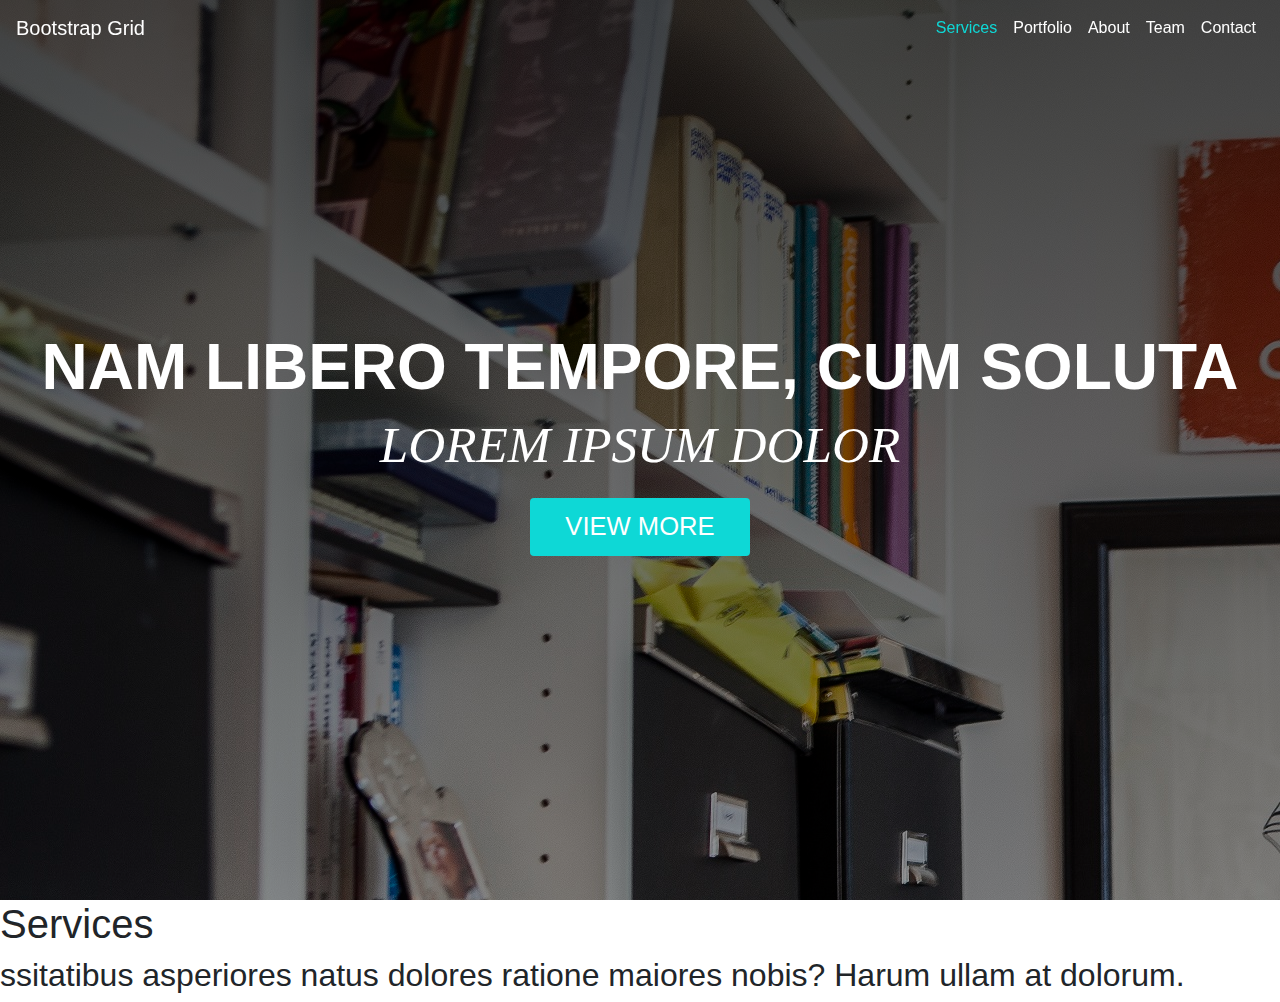
==== warsztaty/index.html @ 27e16728 "warsztaty" ====
<!doctype html>
<html lang="en">

<head>
    <title>warsztaty</title>
    <!-- Required meta tags -->
    <meta charset="utf-8">
    <meta name="viewport" content="width=device-width, initial-scale=1, shrink-to-fit=no">
    <!-- Bootstrap CSS -->
    <link rel="stylesheet" href="https://maxcdn.bootstrapcdn.com/bootstrap/4.0.0-beta.2/css/bootstrap.min.css">
    <link rel="stylesheet" href="https://use.fontawesome.com/releases/v5.7.2/css/all.css" integrity="sha384-fnmOCqbTlWIlj8LyTjo7mOUStjsKC4pOpQbqyi7RrhN7udi9RwhKkMHpvLbHG9Sr" crossorigin="anonymous">
    <link rel="stylesheet" href="css/style.css">
</head>

<body>
    <nav class="navbar navbar-expand-lg navbar-light fixed-top">
        <a class="navbar-brand" href="#">Bootstrap Grid</a>
        <button class="navbar-toggler" type="button" data-toggle="collapse" data-target="#navbarNavAltMarkup"
            aria-controls="navbarNavAltMarkup" aria-expanded="false" aria-label="Toggle navigation">
            <span class="navbar-toggler-icon"></span>
        </button>
        <div class="collapse navbar-collapse justify-content-end" id="navbarNavAltMarkup">
            <div class="navbar-nav">
                <a class="nav-item nav-link active" href="#">Services <span class="sr-only">(current)</span></a>
                <a class="nav-item nav-link" href="#">Portfolio</a>
                <a class="nav-item nav-link" href="#">About</a>
                <a class="nav-item nav-link " href="#">Team</a>
                <a class="nav-item nav-link " href="#">Contact</a>
            </div>
        </div>
    </nav>


    <!-- Bem (koncepcja), wbudowujemy modyfikatory -->
    <!--  <section class="articles"> 
            <div class="articles__item"></div>
            <div class="articles__item articles__item--decor"></div>
            <div class="articles__item"></div>
            <div class="articles__item"></div>
        </section>

         -->
<section class='page-section'>


    <header class='main-header text-center'>
        <div class="main-header__title-section text-uppercase">
            <h2>Nam libero tempore, cum soluta</h2>
            <h1>Lorem Ipsum Dolor</h1>
            <a href="" class="link-btn">View more</a>
        </div>
    </header>

    <section class='page-section'>
            <header class='section-title'>
                    <h1>Services</h1>
                    <h2>ssitatibus asperiores natus dolores ratione maiores nobis? Harum ullam at dolorum.</h2>

            </header>

    </section>



    <script src="https://code.jquery.com/jquery-3.2.1.slim.min.js"></script>
    <script src="https://cdnjs.cloudflare.com/ajax/libs/popper.js/1.12.3/umd/popper.min.js"></script>
    <script src="https://maxcdn.bootstrapcdn.com/bootstrap/4.0.0-beta.2/js/bootstrap.min.js"></script>
    <script src="js/main.js "></script>
</body>
---- warsztaty/css/style.css ----
:root {
    --font-base: 'Roboto Slab';
    --font-decor: 'Montserrat';
    --font-color-base: #777777;
    --font-color-decor: #0ed8d6;
    --font-color-title: #333333;
    --portfolio-bg: #f7f7f7;
    --icons-color: #222222;
    --font-color-white: #ffffff;
}

/* gradient gdy się scrolluje */
* {
    scrollbar-width: thin;

}

html {
    font-family: var(--font-base);
    color: var(--font-color-base);
}

.main-header {
    color: var(--font-color-white);
    height: 100vh;
    display: flex;
    justify-content: center;
    align-items: center;
    position: relative;
    background-image: url(../img/header/pictures_on_the_wall.jpg);
}

.main-header h1 {
    font-family: var(--font-base);
    font-size: 4vw;
    font-style: italic;
}

.main-header h2 {
    font-size: 5vw;
    font-weight: 700;
}

.main-header:after {
    content: '';
    position: absolute;
    left: 0;
    top: 0;
    width: 100%;
    height: 100%;
    background-image: linear-gradient(to bottom, rgba(0,0,0,.7), rgba(0,0,0, .4));
}

.main-header__title-section {
    position: relative;
    z-index: 2;
}

.link-btn {
    font-family: var(--font-color-decor);
    color: var(--font-color-white);
    background-color: var(--font-color-decor);
    font-size: 1.6rem;
    line-height: 1;
    display: inline-block;
    padding: 16px 35px;
    margin: 15px 0;
    border-radius: 4px;
    transition: all .3s ease-in;

}

.link-btn:hover {
    color: var(--font-color-decor);
    background-color: var(--font-color-white);
    text-decoration: none;
}
.link.btn--border {
    border: 1px solid var(--font-color-decor);
}

.navbar {
    font-family: var(--font-color-decor);
    background: none;
}

.navbar .navbar-brand,
.navbar .navbar-nav .nav-link {
    color: var(--font-color-white);
    transition: all .3s;
}

.navbar .navbar-nav .nav-link.active,
.navbar .navbar-nav .nav-link:hover {
    color: var(--font-color-decor);
}

.navbar .navbar-brand:hover {
    color: inherit;
}
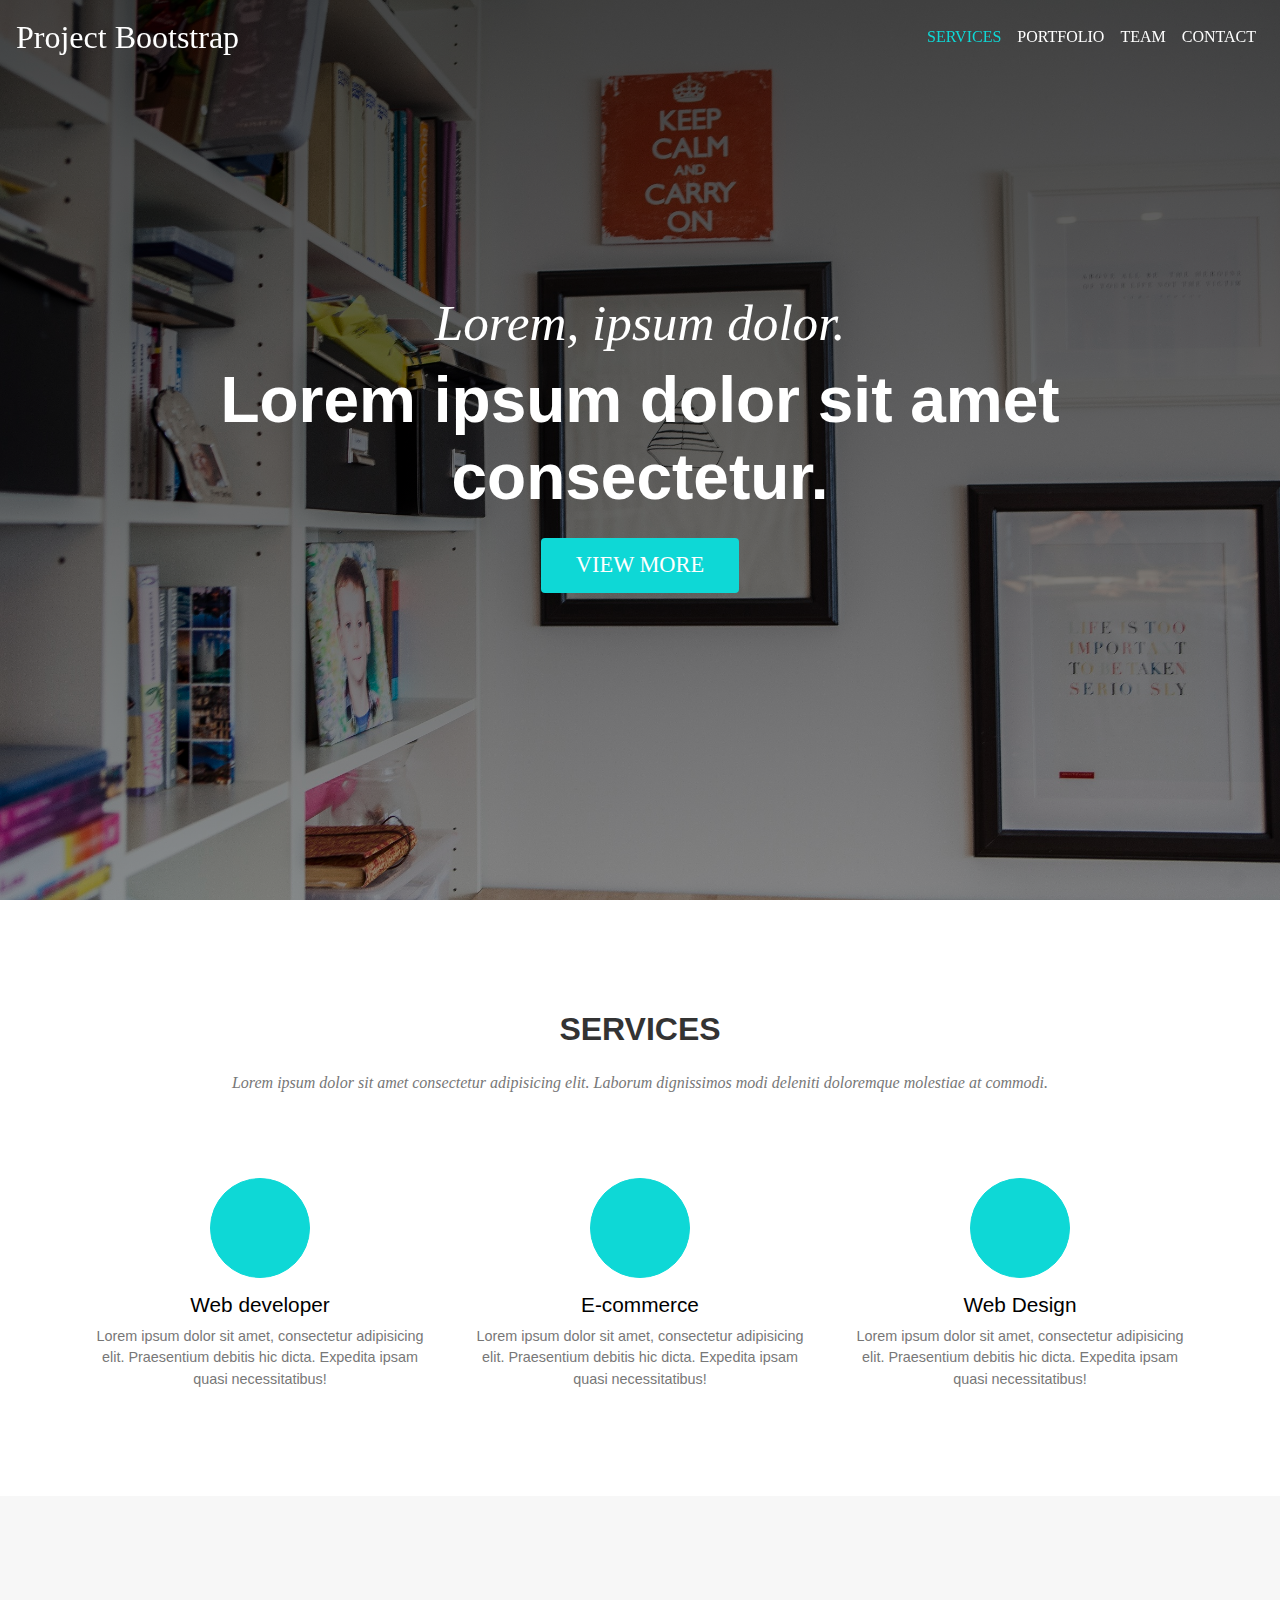
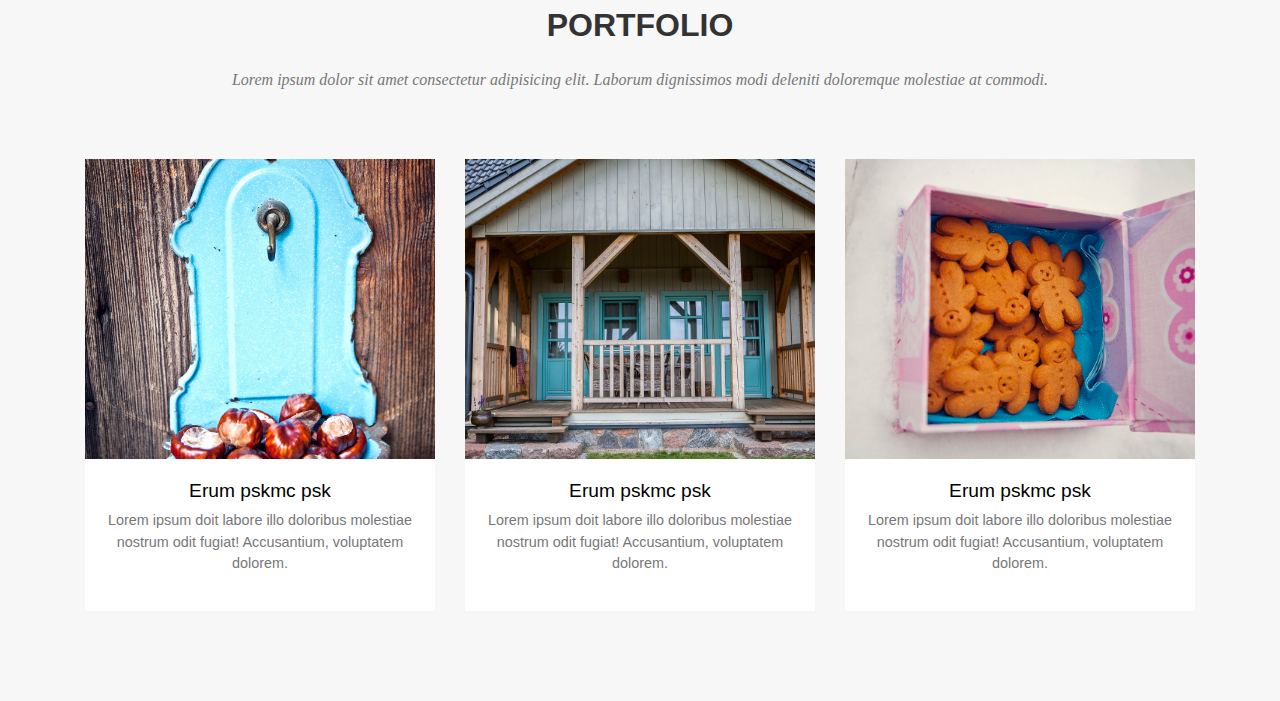
==== commit 822d3b89: "strona - zakończenie 1/2" ====
--- a/warsztaty/index.html
+++ b/warsztaty/index.html
@@ -8,61 +8,195 @@
     <meta name="viewport" content="width=device-width, initial-scale=1, shrink-to-fit=no">
     <!-- Bootstrap CSS -->
     <link rel="stylesheet" href="https://maxcdn.bootstrapcdn.com/bootstrap/4.0.0-beta.2/css/bootstrap.min.css">
-    <link rel="stylesheet" href="https://use.fontawesome.com/releases/v5.7.2/css/all.css" integrity="sha384-fnmOCqbTlWIlj8LyTjo7mOUStjsKC4pOpQbqyi7RrhN7udi9RwhKkMHpvLbHG9Sr" crossorigin="anonymous">
+    <link rel="stylesheet" href="https://use.fontawesome.com/releases/v5.7.2/css/all.css"
+        integrity="sha384-fnmOCqbTlWIlj8LyTjo7mOUStjsKC4pOpQbqyi7RrhN7udi9RwhKkMHpvLbHG9Sr" crossorigin="anonymous">
     <link rel="stylesheet" href="css/style.css">
 </head>
 
 <body>
-    <nav class="navbar navbar-expand-lg navbar-light fixed-top">
-        <a class="navbar-brand" href="#">Bootstrap Grid</a>
+    <!-- nav -->
+    <nav class="navbar navbar-expand-lg navbar-light fixed-top" id='nav'>
+        <a class="navbar-brand" href="#">Project Bootstrap</a>
         <button class="navbar-toggler" type="button" data-toggle="collapse" data-target="#navbarNavAltMarkup"
             aria-controls="navbarNavAltMarkup" aria-expanded="false" aria-label="Toggle navigation">
             <span class="navbar-toggler-icon"></span>
         </button>
         <div class="collapse navbar-collapse justify-content-end" id="navbarNavAltMarkup">
-            <div class="navbar-nav">
-                <a class="nav-item nav-link active" href="#">Services <span class="sr-only">(current)</span></a>
+            <div class="navbar-nav text-uppercase">
+                <a class="nav-item nav-link active" href="#">Services</a>
                 <a class="nav-item nav-link" href="#">Portfolio</a>
-                <a class="nav-item nav-link" href="#">About</a>
-                <a class="nav-item nav-link " href="#">Team</a>
-                <a class="nav-item nav-link " href="#">Contact</a>
+                <a class="nav-item nav-link" href="#">Team</a>
+                <a class="nav-item nav-link" href="#">Contact</a>
             </div>
         </div>
     </nav>
-
-
-    <!-- Bem (koncepcja), wbudowujemy modyfikatory -->
-    <!--  <section class="articles"> 
-            <div class="articles__item"></div>
-            <div class="articles__item articles__item--decor"></div>
-            <div class="articles__item"></div>
-            <div class="articles__item"></div>
-        </section>
-
-         -->
-<section class='page-section'>
-
-
-    <header class='main-header text-center'>
-        <div class="main-header__title-section text-uppercase">
-            <h2>Nam libero tempore, cum soluta</h2>
-            <h1>Lorem Ipsum Dolor</h1>
-            <a href="" class="link-btn">View more</a>
+    <!-- / nav -->
+
+    <!-- header -->
+    <header class="main-header text-center">
+        <div class="main-header__title-section">
+            <h1>Lorem, ipsum dolor.</h1>
+            <h2>Lorem ipsum dolor sit amet consectetur.</h2>
+            <a href="" class="link-btn text-uppercase">View more</a>
         </div>
     </header>
-
-    <section class='page-section'>
-            <header class='section-title'>
-                    <h1>Services</h1>
-                    <h2>ssitatibus asperiores natus dolores ratione maiores nobis? Harum ullam at dolorum.</h2>
-
-            </header>
+    <!-- / header -->
+
+    <!-- Services -->
+    <section class="page-section">
+        <header class="section-title">
+            <h2 class="text-uppercase">Services</h2>
+            <h3>
+                Lorem ipsum dolor sit amet consectetur adipisicing elit. Laborum dignissimos modi deleniti doloremque
+                molestiae at commodi.
+            </h3>
+        </header>
+
+        <div class="container">
+            <div class="row">
+                <div class="col-md-4">
+                    <div class="service">
+                        <div class="service__icon">
+                            <i class="fas fa-briefcase"></i>
+                        </div>
+                        <h3 class="service__title">Web developer</h3>
+                        <p class="service__description">
+                            Lorem ipsum dolor sit amet, consectetur adipisicing elit. Praesentium debitis hic dicta.
+                            Expedita ipsam quasi necessitatibus!
+                        </p>
+                    </div>
+                </div>
+                <div class="col-md-4">
+                    <div class="service">
+                        <div class="service__icon">
+                            <i class="fas fa-cloud-download-alt"></i>
+                        </div>
+                        <h3 class="service__title">E-commerce</h3>
+                        <p class="service__description">
+                            Lorem ipsum dolor sit amet, consectetur adipisicing elit. Praesentium debitis hic dicta.
+                            Expedita ipsam quasi necessitatibus!
+                        </p>
+                    </div>
+                </div>
+                <div class="col-md-4">
+                    <div class="service">
+                        <div class="service__icon">
+                            <i class="fas fa-comment"></i>
+                        </div>
+                        <h3 class="service__title">Web Design</h3>
+                        <p class="service__description">
+                            Lorem ipsum dolor sit amet, consectetur adipisicing elit. Praesentium debitis hic dicta.
+                            Expedita ipsam quasi necessitatibus!
+                        </p>
+                    </div>
+                </div>
+            </div>
+        </div>
 
     </section>
-
-
-
-    <script src="https://code.jquery.com/jquery-3.2.1.slim.min.js"></script>
+    <!-- / Services -->
+
+    <!-- Portfolio -->
+    <section class="page-section page-section--decor">
+        <header class="section-title">
+            <h2 class="text-uppercase">Portfolio</h2>
+            <h3>
+                Lorem ipsum dolor sit amet consectetur adipisicing elit. Laborum dignissimos modi deleniti doloremque
+                molestiae at commodi.
+            </h3>
+        </header>
+
+
+        <div class="container">
+            <div class="row">
+
+                <div class="col-lg-4 col-md6">
+                    <!-- portfolio item -->
+                    <div class="portfolio">
+                        <div class="portfolio__media">
+                            <div class="portfolio__image"></div>
+                            <div class="portfolio__mask">
+                                <i class="fas fa-plus"></i>
+                            </div>
+                        </div>
+                        <!-- / portfolio media -->
+                        <!-- portfolio desc -->
+                        <div class="portfolio__details">
+                            <h3 class="portfolio__title">Erum pskmc psk</h3>
+                            <p class="portfolio__description">Lorem ipsum doit labore illo doloribus molestiae nostrum
+                                odit fugiat! Accusantium, voluptatem dolorem.</p>
+
+                        </div>
+                        <!-- / portfolio desc -->
+                        <a href=""></a>
+                    </div>
+                    <!-- portfolio item -->
+                </div>
+
+                <div class="col-lg-4 col-md6">
+                    <!-- portfolio item -->
+                    <div class="portfolio">
+                        <div class="portfolio__media">
+                            <div class="portfolio__image" id="image-2"></div>
+                            <div class="portfolio__mask">
+                                <i class="fas fa-plus"></i>
+                            </div>
+                        </div>
+                        <!-- / portfolio media -->
+                        <!-- portfolio desc -->
+                        <div class="portfolio__details">
+                            <h3 class="portfolio__title">Erum pskmc psk</h3>
+                            <p class="portfolio__description">Lorem ipsum doit labore illo doloribus molestiae nostrum
+                                odit fugiat! Accusantium, voluptatem dolorem.</p>
+
+                        </div>
+                        <!-- / portfolio desc -->
+                        <a href=""></a>
+                    </div>
+                    <!-- portfolio item -->
+                </div>
+
+                <div class="col-lg-4 col-md6">
+                        <!-- portfolio item -->
+                        <div class="portfolio">
+                            <div class="portfolio__media">
+                                <div class="portfolio__image" id="image-3"></div>
+                                <div class="portfolio__mask">
+                                    <i class="fas fa-plus"></i>
+                                </div>
+                            </div>
+                            <!-- / portfolio media -->
+                            <!-- portfolio desc -->
+                            <div class="portfolio__details">
+                                <h3 class="portfolio__title">Erum pskmc psk</h3>
+                                <p class="portfolio__description">Lorem ipsum doit labore illo doloribus molestiae nostrum
+                                    odit fugiat! Accusantium, voluptatem dolorem.</p>
+    
+                            </div>
+                            <!-- / portfolio desc -->
+                            <a href=""></a>
+                        </div>
+                        <!-- portfolio item -->
+                    </div>
+
+            </div>
+        </div>
+    </section>
+    <!-- / Portfolio -->
+
+    <!-- team -->
+    <!-- / team -->
+
+    <!-- Contact  -->
+    <!-- / Contact  -->
+
+    <!-- Footer -->
+    <!-- / Footer -->
+
+
+
+
+    <script src="https://code.jquery.com/jquery-3.2.1.min.js"></script>
     <script src="https://cdnjs.cloudflare.com/ajax/libs/popper.js/1.12.3/umd/popper.min.js"></script>
     <script src="https://maxcdn.bootstrapcdn.com/bootstrap/4.0.0-beta.2/js/bootstrap.min.js"></script>
     <script src="js/main.js "></script>
--- a/warsztaty/css/style.css
+++ b/warsztaty/css/style.css
@@ -1,100 +1,277 @@
+/* DroidSerif Italic - wszystkie teksty pochyłą czcionką
+• Montserrat - menu, nagłówki i buttony
+• RobotoSlab - pozostały tekst
+Kolory:
+• Niebiesko-błękitny - buttony, hover - #0ed8d6
+• Font - Nagłówki - #333333
+• Font - pozostały tekst - #777777
+• Tło sekcji portfolio - #f7f7f7
+• Ikony social media - #222222 */
+
 :root {
-    --font-base: 'Roboto Slab';
-    --font-decor: 'Montserrat';
-    --font-color-base: #777777;
-    --font-color-decor: #0ed8d6;
-    --font-color-title: #333333;
-    --portfolio-bg: #f7f7f7;
-    --icons-color: #222222;
-    --font-color-white: #ffffff;
-}
-
-/* gradient gdy się scrolluje */
+	--font-base: 'Roboto Slab';
+	--font-decor: 'Montserrat';
+	--font-color-base: #777;
+	--font-color-decor: #0ed8d6;
+	--font-color-title: #333;
+	--font-color-white: #fff;
+	--portfolio-bg: #f7f7f7;
+	--icons-color: #222;
+}
+
 * {
-    scrollbar-width: thin;
-
+	scrollbar-width: thin;
 }
 
 html {
-    font-family: var(--font-base);
-    color: var(--font-color-base);
+	font-family: var(--font-base);
+	color: var(--font-color-base);
+}
+
+h1, h2, h3, h4, h5, h6, p {
+	color: var(--font-color-base);
 }
 
 .main-header {
+	color: var(--font-color-white);
+	height: 100vh;
+	display: flex;
+	justify-content: center;
+	align-items: center;
+	position: relative;
+	background: url(../img/header/pictures_on_the_wall.jpg) no-repeat center center / cover;
+}
+
+.main-header:after {
+	content: '';
+	position: absolute;
+	left: 0;
+	top: 0;
+	width: 100%;
+	height: 100%;
+	background-image: linear-gradient(to bottom, rgba(0,0,0,.7), rgba(0,0,0,.4));
+}
+
+.main-header__title-section {
+	max-width: 70%;
+	position: relative;
+	z-index: 2;
+}
+
+.main-header h1 {
+	font-family: var(--font-base);
+	color: var(--font-color-white);
+	font-size: 4vw;
+	font-style: italic;
+}
+
+.main-header h2 {
+	color: var(--font-color-white);
+	font-size: 5vw;
+	font-weight: 700;
+}
+
+.link-btn {
+	font-family: var(--font-decor);
+	color: var(--font-color-white);
+	background: var(--font-color-decor);
+	font-size: 1.4rem;
+	line-height: 1;
+	display: inline-block;
+	padding: 16px 35px;
+	margin: 15px 0;
+	border-radius: 4px;
+	transition: all .3s ease-in;
+}
+
+.link-btn:hover {
+	color: var(--font-color-decor);
+	background: var(--font-color-white);
+	text-decoration: none;
+}
+
+.link-btn--border {
+	border: 1px solid var(--font-color-decor);
+}
+
+.navbar {
+	font-family: var(--font-decor);
+	background: none;
+}
+
+.navbar .navbar-brand, 
+.navbar .navbar-nav .nav-link {
+	color: var(--font-color-white);
+	transition: all .3s;
+}
+
+.navbar .navbar-nav .nav-link.active,
+.navbar .navbar-nav .nav-link:hover {
+	color: var(--font-color-decor);
+}
+
+.navbar .navbar-brand {
+	font-family: var(--font-base);
+	font-size: 2rem;
+}
+
+.navbar .navbar-brand:hover {
+	color: var(--font-color-white);
+}
+
+#nav.scroll {
+    background: rgba(14,216,214,.8);
+}
+
+.page-section {
+	padding: 10vh 0;
+}
+
+.page-section--decor {
+    background: var(--portfolio-bg);
+}
+
+.section-title {
+	max-width: 95%;
+	margin: 20px auto 70px;
+	text-align: center;
+}
+
+.section-title h2 {
+	color: var(--font-color-title);
+	font-size: 2rem;
+	font-weight: 700;
+}
+
+.section-title h3 {
+	font-family: var(--font-base);
+	font-style: italic;
+	font-size: 1rem;
+	margin: 25px 0;
+}
+
+.service {
+	text-align: center;
+}
+
+/* @TODO sprawdź animację ikony */
+.service__icon {
+	color: var(--font-color-white);
+    background: var(--font-color-decor);
+    border: 1px solid var(--font-color-decor);
+	display: flex;
+	justify-content: center;
+	align-items: center;
+	font-size: 3rem;
+	width: 100px;
+	height: 100px;
+	margin: 15px auto;
+	border-radius: 50%;
+    transition: all .2s;
+}
+
+.service__icon:hover {
+	color: var(--font-color-decor);
+	background: var(--font-color-white);
+}
+
+.service__icon i {
+    transition: all .2s;
+}
+
+.service__icon:hover i {
+	transform: rotate(360deg);
+}
+
+.service__title {
+    font-size: 1.3rem;
+    color: black;
+}
+
+.service__description {
+    font-size: .9rem;
+}
+
+
+/* portfolio */
+
+.portfolio {
+    background: var(--font-color-white);
+    position: relative;
+}
+
+.portfolio a {
+    position: absolute;
+    left: 0;
+    top: 0;
+    height: 100%;
+    width: 100%;
+    z-index: 100;
+}
+
+.portfolio__media {
+    height: 300px;
+    overflow: hidden;
+    position: relative;
+}
+
+.portfolio__image,
+.portfolio__mask {
+    position: absolute;
+    width: 100%;
+    height: 100%;
+    left: 50%;
+    top: 50%;
+    transform: translate(-50%, -50%) scale(1);
+    background: url(../img/portfolio/chestnut_on_bracket.jpg) no-repeat center / cover;
+    transition: all .3s;
+   /* skrótowa wersja
+    background-image: ....
+    background-repeat: ....
+    background-position: ....
+    / bo pozniej doszło bg-size = background-size: .... */
+}
+
+#image-2 {
+    background-image: url(../img/portfolio/house_with_blue_doors.jpg);
+}
+
+#image-3 {
+    background-image: url(../img/portfolio/box_of_cookies.jpg);
+}
+
+/* blokowych nie wstawiamy w liniowe divy w linki */
+
+/* zdj się powiększa po najechaniu */
+.portfolio:hover .portfolio__image {
+    transform: translate(-50%, -50%) scale(1.3);
+}
+
+.portfolio__mask {
+    background: rgba(14,216,214,.8);
+    z-index: 2;
     color: var(--font-color-white);
-    height: 100vh;
     display: flex;
     justify-content: center;
     align-items: center;
-    position: relative;
-    background-image: url(../img/header/pictures_on_the_wall.jpg);
-}
-
-.main-header h1 {
-    font-family: var(--font-base);
-    font-size: 4vw;
-    font-style: italic;
-}
-
-.main-header h2 {
-    font-size: 5vw;
-    font-weight: 700;
-}
-
-.main-header:after {
-    content: '';
-    position: absolute;
-    left: 0;
-    top: 0;
-    width: 100%;
-    height: 100%;
-    background-image: linear-gradient(to bottom, rgba(0,0,0,.7), rgba(0,0,0, .4));
-}
-
-.main-header__title-section {
-    position: relative;
-    z-index: 2;
-}
-
-.link-btn {
-    font-family: var(--font-color-decor);
-    color: var(--font-color-white);
-    background-color: var(--font-color-decor);
-    font-size: 1.6rem;
-    line-height: 1;
-    display: inline-block;
-    padding: 16px 35px;
-    margin: 15px 0;
-    border-radius: 4px;
-    transition: all .3s ease-in;
-
-}
-
-.link-btn:hover {
-    color: var(--font-color-decor);
-    background-color: var(--font-color-white);
-    text-decoration: none;
-}
-.link.btn--border {
-    border: 1px solid var(--font-color-decor);
-}
-
-.navbar {
-    font-family: var(--font-color-decor);
-    background: none;
-}
-
-.navbar .navbar-brand,
-.navbar .navbar-nav .nav-link {
-    color: var(--font-color-white);
+    font-size: 2.5rem;
     transition: all .3s;
-}
-
-.navbar .navbar-nav .nav-link.active,
-.navbar .navbar-nav .nav-link:hover {
-    color: var(--font-color-decor);
-}
-
-.navbar .navbar-brand:hover {
-    color: inherit;
-}+    opacity: 0;
+    transform: translate(-50%, -50%) scale(.7);
+}
+
+.portfolio:hover .portfolio__mask {
+    opacity: 1;
+    transform: translate(-50%, -50%) scale(1.3);
+}
+
+.portfolio__details {
+    padding: 20px;
+    font-size: .9rem;
+    text-align: center;
+}
+
+.portfolio__title {
+    font-size: 1.2rem;
+    color: black;
+}
